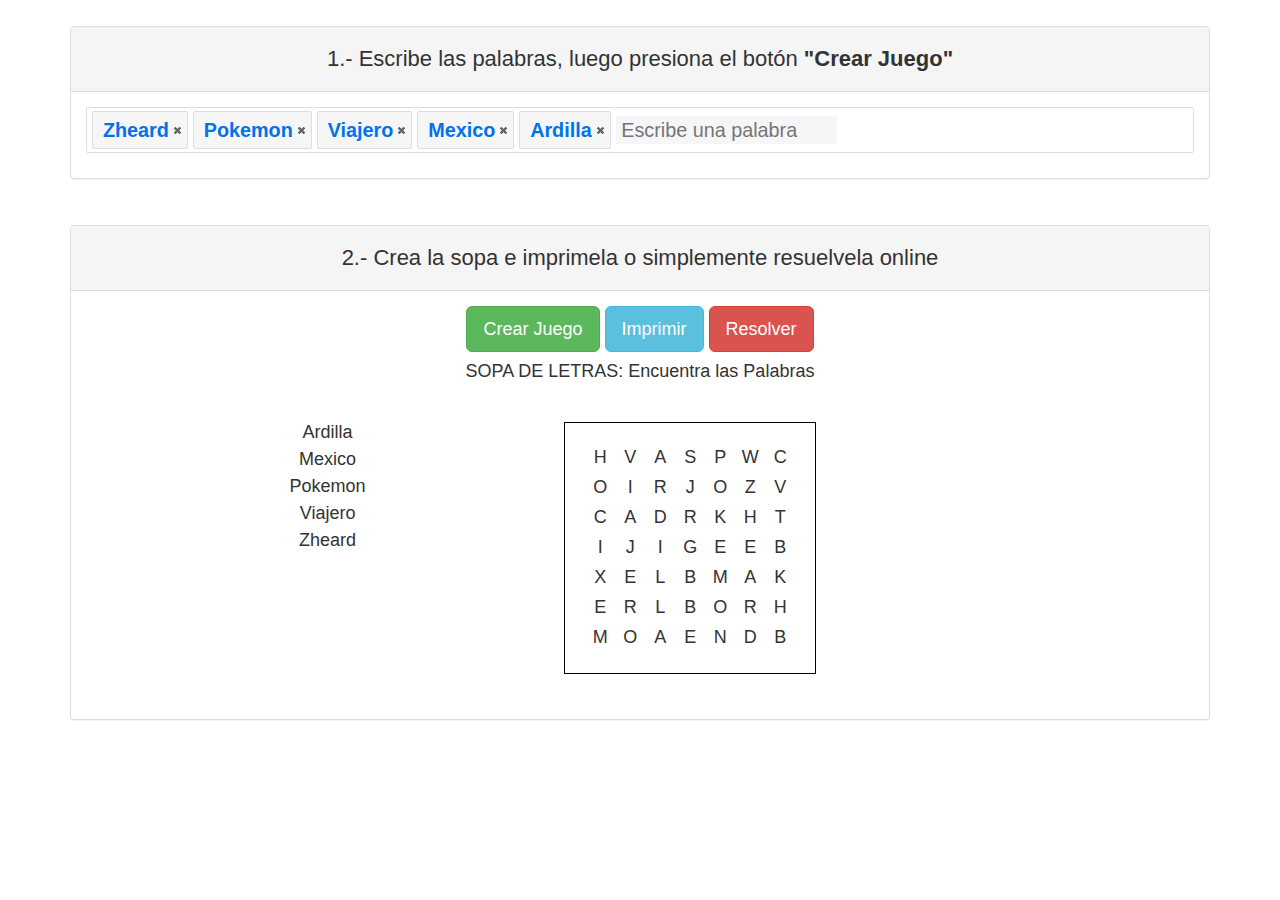
==== generador-sopa-letras/index.html @ 0c7762f1 "Update index.html" ====
﻿<!DOCTYPE html>
<html>
<head>
<meta content='width=device-width, initial-scale=1, minimum-scale=1, maximum-scale=1, user-scalable=yes' name='viewport'/>
<meta content='Genera tu sopa de letras online ingresa palabras y texto y crea tu sopa de letras para divertirte con tus amigos' property='og:description'/>
<meta content='Generador Sopator: Crea tu Sopa de letras Online' property='og:title'/>
<meta content='https://blog.zheard.net/' property='og:url'/>
<meta content='Genera tu sopa de letras online ingresa palabras y texto y crea tu sopa de letras para divertirte con tus amigos' property='og:description'/>
<meta content='El Blog de Zheard' property='og:site_name'/>
<meta content='' property='og:image'/>
  <title>Generador Sopator: Crea tu Sopa de letras Online</title>
<link rel="icon" type="image/x-icon" href="https://www.zheard.net/favicon.ico">
<link rel="stylesheet" type="text/css" href="style.css"  media="all">
<link rel="stylesheet" href="bootstrap.min.css" >
<link rel="stylesheet" type="text/css" href="jquery-ui.css">
<link href="jquery.tagit.css" rel="stylesheet" type="text/css">

<script type="text/javascript" src="jquery.min.js"></script> 
<script type="text/javascript" src="wordfind.js"></script> 
<script type="text/javascript" src="wordfindgame.js"></script> 
<script type="text/javascript" src="bootstrap.min.js" ></script>
<script type="text/javascript" src="jquery-ui.min.js"  ></script>
<script type="text/javascript" src="tag-it.js"></script>
<!-- Agrega estilos para dispositivos móviles -->
<style>
/* Estilo general */
#logo {
    display: none;
}

body {
    font-size: 18px;
}

.panel-heading h4 {
    font-size: 22px;
}

ul.tagit input[type="text"] {
    background-color: #f5f6f7;
}
ul.tagit input[type="text"]::before {
    content: "Ingrese aqui una palabra"; /* Texto del marcador de posición */
    font-style: italic; /* Estilo de fuente del marcador de posición */
}
/* Estilo para dispositivos móviles */
@media only screen and (max-width: 480px) {
    .panel-body,
    #zheard-sopa,
    #myTags {
        font-size: 16px;
    }
}
@media print {
        #logo {
	    display: block;position: fixed;top: 0;right: 0;}
    }	
	@media (min-width: 992px) {
    .col-md-3, .col-md-9 {
        float: left;
        position: relative;
        min-height: 1px;
    }

    .col-md-3 {
        width: 40%;
    }

    .col-md-9 {
        width: 60%;
    }
}
@media (max-width: 991.98px) {
    .col-md-3, .col-md-9 {
        width: 100%;
    /*    float: none; */
        font-size: 25px; 
    }
	ul.tagit {font-size: 25px;}
	#juego {margin: 30px 50px;}
}
</style>
</head>
<body>
    <style media="print">.ocultar {display:none;}.col-md-3 { width: 25%;float: left;}.col-md-9 {width: 75%;float: left;}
    </style>
<div id="logo">
    <img src="https://1.bp.blogspot.com/-X8JXwQRb5z0/YZ-yOfH1xqI/AAAAAAAAGxA/LHO5L8MPVjM6tdxojSiASZUcVAiCTLSlACNcBGAsYHQ/s120-rw/logo520.webp" alt="Logo Zheard">
</div>
<div class="container">
    <div class="row" id="zheard-sopa">
        
        <script type="text/javascript">
            var mytag;
            $(document).ready(function () {
                mytag = $("#myTags").tagit({});
				Crear();
            });
</script>
<div class="row  ocultar text-center">
   <script async src="https://pagead2.googlesyndication.com/pagead/js/adsbygoogle.js?client=ca-pub-4835951880689808"
     crossorigin="anonymous"></script>

<!-- Banner Medio adapt -->
<ins class="adsbygoogle"
     style="display:block"
     data-ad-client="ca-pub-4835951880689808"
     data-ad-slot="3298434302"
     data-ad-format="auto"
data-ad-channel="4815113973"
     data-full-width-responsive="true"></ins>
<script>
     (adsbygoogle = window.adsbygoogle || []).push({});
</script>
	
	<br />
    <div class="panel panel-default">
    <div class="panel-heading"><h4>1.- Escribe las palabras, luego presiona el botón <strong>"Crear Juego"</strong></h4></div>
    <div class="panel-body"><ul id="myTags">
    <li>Zheard</li>
    <li>Pokemon</li>
    <li>Viajero</li>
    <li>Mexico</li>
    <li>Ardilla</li>
</ul></div>
  </div>




    </div>
    

 
<div class="row text-center">
<div class="ocultar">
<!--ads--><br/>
</div>
<!--<div>-->

<div class="row">


     <div class="panel panel-default">
     <div class="panel-heading ocultar"><h4>2.- Crea la sopa e imprimela o simplemente resuelvela online</h4></div>
    <div class="panel-body">
    <div class="ocultar">
    <button onclick="Crear();" class="btn btn-success btn-lg"> Crear Juego</button>
  <button onclick="window.print();" class="btn btn-info btn-lg "> Imprimir</button>
	  
    <button id='solve' class="btn btn-danger btn-lg" >  Resolver</button>
    <!-- <a href="#" class="btn btn-default btn-lg" > Descargar</a>-->
        </div>
        <div class="row">
<B><H4>SOPA DE LETRAS: Encuentra las Palabras</H4></B>

        <div class="col-md-3">
                        <div id='Palabras'></div>

        </div>
                <div class="col-md-9">
                      <center><div id='juego'></div></center>

                </div>
         </div>
        
        

        



    </div>



  </div>



	
</div>


    
    
    <script>
    var words = [];
	var gamePuzzle;
	function Crear() {
    
	    datos = mytag[0].textContent.trim().split("×");
        
	    for (i = 0; i < (datos.length)-1; i++) {
	       words.push(datos[i]);

	    }
	    $('#Juegos').show();
	    gamePuzzle = wordfindgame.create(datos, '#juego', '#Palabras');
	    var puzzle = wordfind.newPuzzle(datos, { height: 18, width: 18, fillBlanks: false });
        wordfind.print(puzzle);   
      }
		$('#solve').click( function() {wordfindgame.solve(gamePuzzle, words);});


    </script>
<!--    </div>-->
	<div style='display:none' align='center'> <img alt="zheard" border="0" width="80" src="https://whos.amung.us/swidget/compunetsi.png" height="2" /></div>
</body>
</html>
---- generador-sopa-letras/style.css ----
/**
* Wordfind.js 0.0.1
* (c) 2012 Bill, BunKat LLC.
* Wordfind is freely distributable under the MIT license.
* For all details and documentation:
*     http://github.com/bunkat/wordfind
*/

p {
  font: 22pt sans-serif;
  margin: 20px 20px 0px 20px;
}

/**
* Styles for the puzzle
*/
#juego {
  border: 1px solid black;
  padding: 20px;
  float: left;
  margin: 30px 20px;
}

#juego div {
  width: 100%;
  margin: 0 auto;
}

/* style for each square in the puzzle */
#juego .puzzleSquare {
  height: 30px;
  width: 30px;
  text-transform: uppercase;
  background-color: white;
  border: 0;
  font: 1em sans-serif;
}

button::-moz-focus-inner {
  border: 0;
}

/* indicates when a square has been selected */
#juego .selected {
  background-color: orange;
}

/* indicates that the square is part of a word that has been found */ 
#juego .found {
  background-color: blue;
  color: white;
}

#juego .solved {
  background-color: purple;
  color: white;
}

/* indicates that all words have been found */
#juego .complete {
  background-color: green;
}


#Palabras {
        padding-top: 21px;
}
#Palabras ul {
  list-style-type: none;
}

#Palabras li {
  padding: 3px 0;
  font: 1em sans-serif;
}

/* indicates that the word has been found */
#Palabras .wordFound {
  text-decoration: line-through;
  color: gray;
}
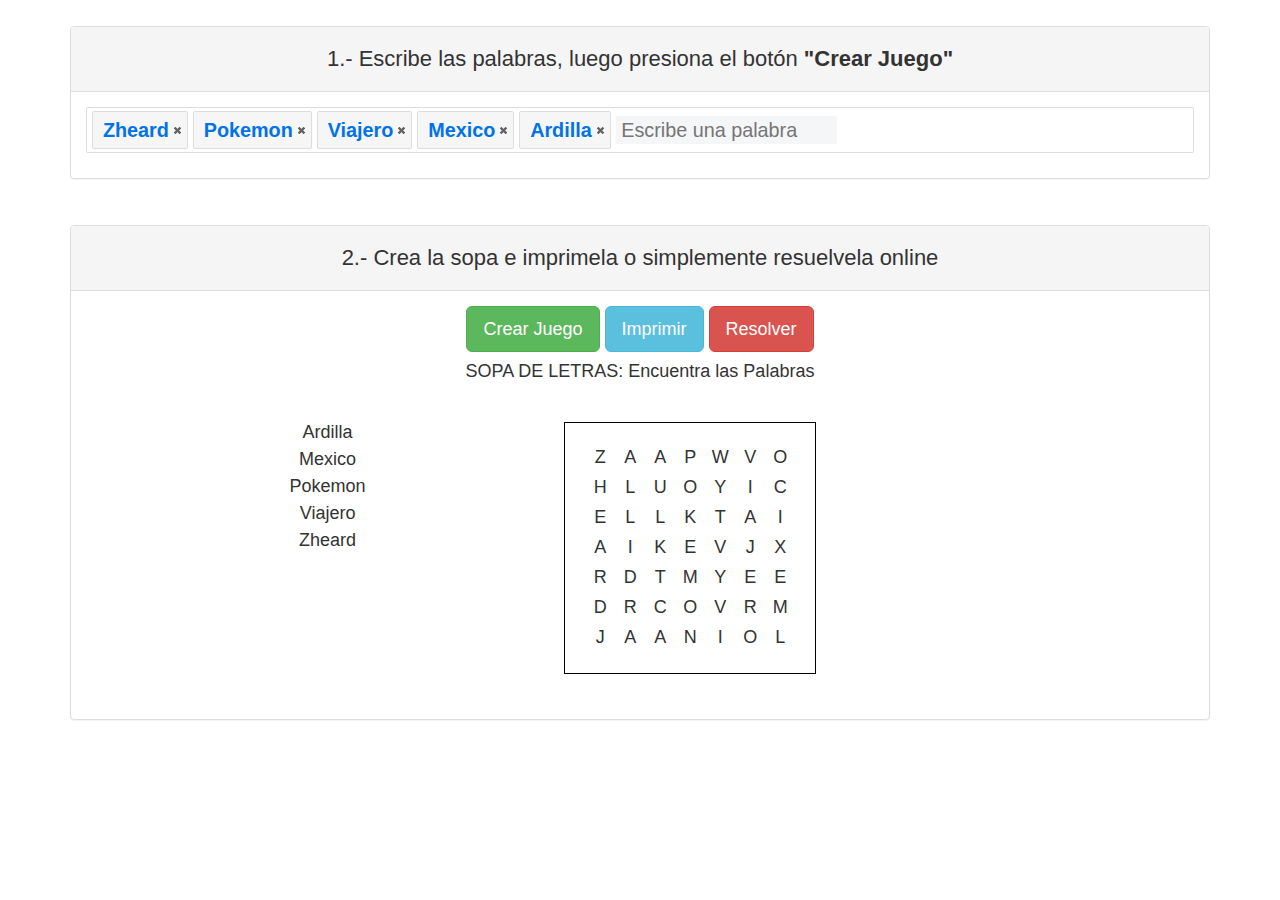
==== commit 5094eff1: "Update index.html" ====
--- a/generador-sopa-letras/index.html
+++ b/generador-sopa-letras/index.html
@@ -74,10 +74,11 @@
     .col-md-3, .col-md-9 {
         width: 100%;
     /*    float: none; */
-        font-size: 25px; 
+        font-size: 20px; 
     }
 	ul.tagit {font-size: 25px;}
-	#juego {margin: 30px 50px;}
+	#juego {margin: 30px -20px;padding: 20px 10px;text-align:center}
+	
 }
 </style>
 </head>
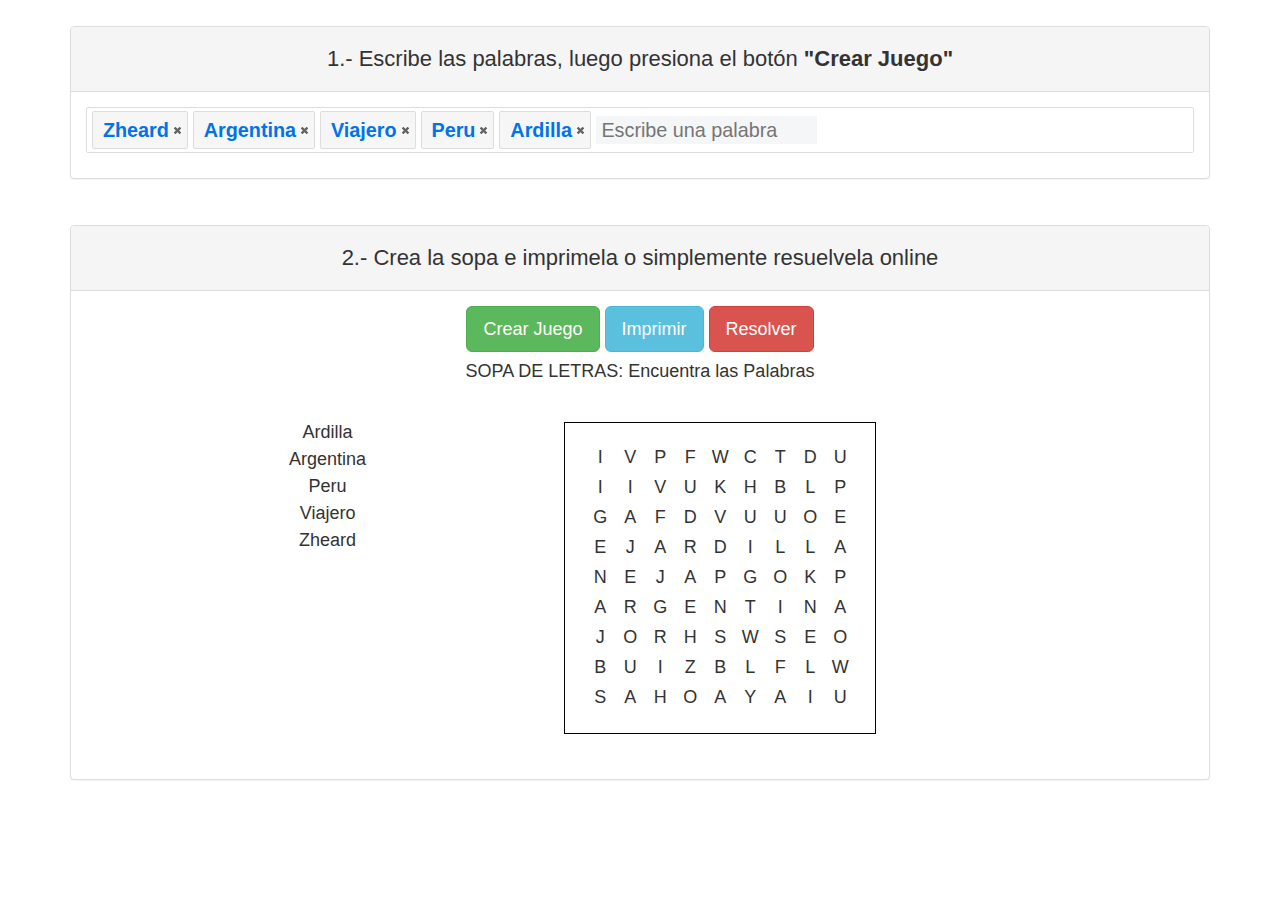
==== commit 36969546: "Update index.html" ====
--- a/generador-sopa-letras/index.html
+++ b/generador-sopa-letras/index.html
@@ -77,7 +77,7 @@
         font-size: 20px; 
     }
 	ul.tagit {font-size: 25px;}
-	#juego {margin: 30px -20px;padding: 20px 10px;text-align:center}
+	#juego {margin: 30px -25px;padding: 20px 8px;text-align:center}
 	
 }
 </style>
@@ -119,9 +119,9 @@
     <div class="panel-heading"><h4>1.- Escribe las palabras, luego presiona el botón <strong>"Crear Juego"</strong></h4></div>
     <div class="panel-body"><ul id="myTags">
     <li>Zheard</li>
-    <li>Pokemon</li>
+    <li>Argentina</li>
     <li>Viajero</li>
-    <li>Mexico</li>
+    <li>Peru</li>
     <li>Ardilla</li>
 </ul></div>
   </div>
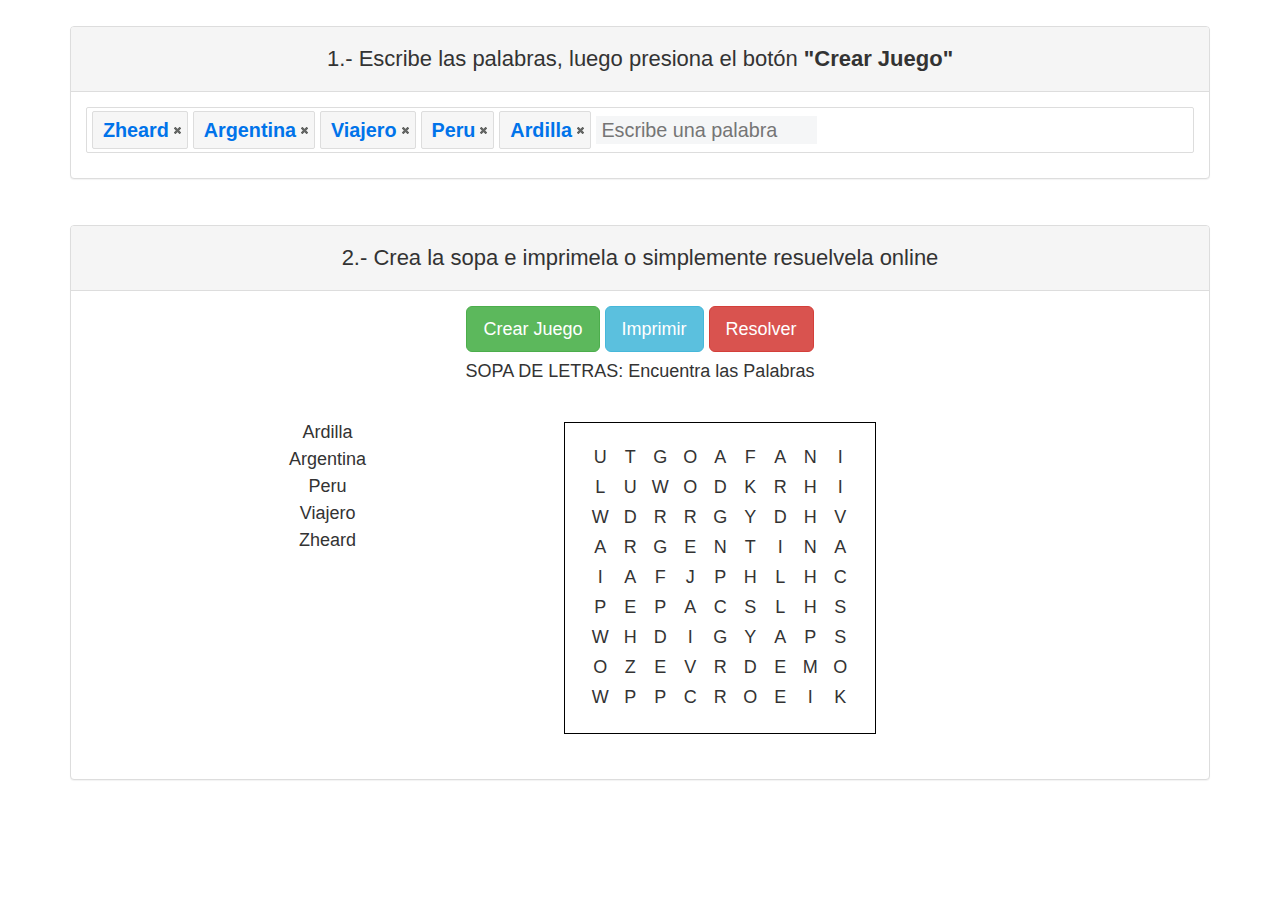
==== commit 7b8d3770: "Update index.html" ====
--- a/generador-sopa-letras/index.html
+++ b/generador-sopa-letras/index.html
@@ -74,7 +74,7 @@
     .col-md-3, .col-md-9 {
         width: 100%;
     /*    float: none; */
-        font-size: 20px; 
+    /*     font-size: 20px; */
     }
 	ul.tagit {font-size: 25px;}
 	#juego {margin: 30px -25px;padding: 20px 8px;text-align:center}
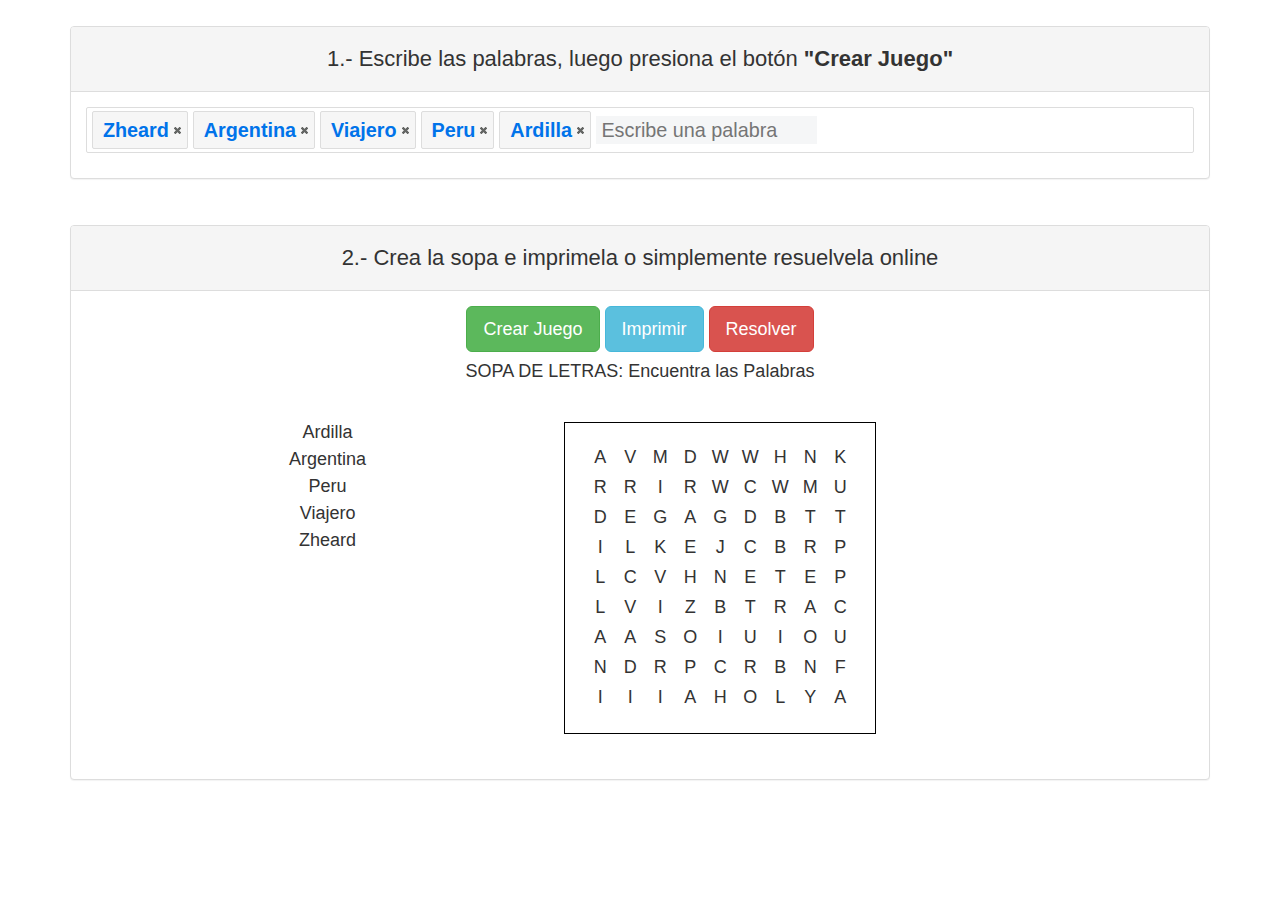
==== commit 67f4654a: "Update index.html" ====
--- a/generador-sopa-letras/index.html
+++ b/generador-sopa-letras/index.html
@@ -72,14 +72,24 @@
 }
 @media (max-width: 991.98px) {
     .col-md-3, .col-md-9 {
-        width: 100%;
-    /*    float: none; */
+        display: inline;
+        float: none; 
     /*     font-size: 20px; */
     }
 	ul.tagit {font-size: 25px;}
-	#juego {margin: 30px -25px;padding: 20px 8px;text-align:center}
-	
-}
+	#juego {margin: 30px 0px;padding: 20px 8px;text-align:center}
+	#juego .puzzleSquare {}
+}
+@media (max-width: 400px) {
+    .col-md-3, .col-md-9 {
+        display: inline;
+       float: none
+    /*     font-size: 16px; */
+    }
+	ul.tagit {font-size: 20px;}
+	#juego {margin: 20px 0px;padding: 15px 8px;text-align:center}
+	#juego .puzzleSquare {}
+}	
 </style>
 </head>
 <body>
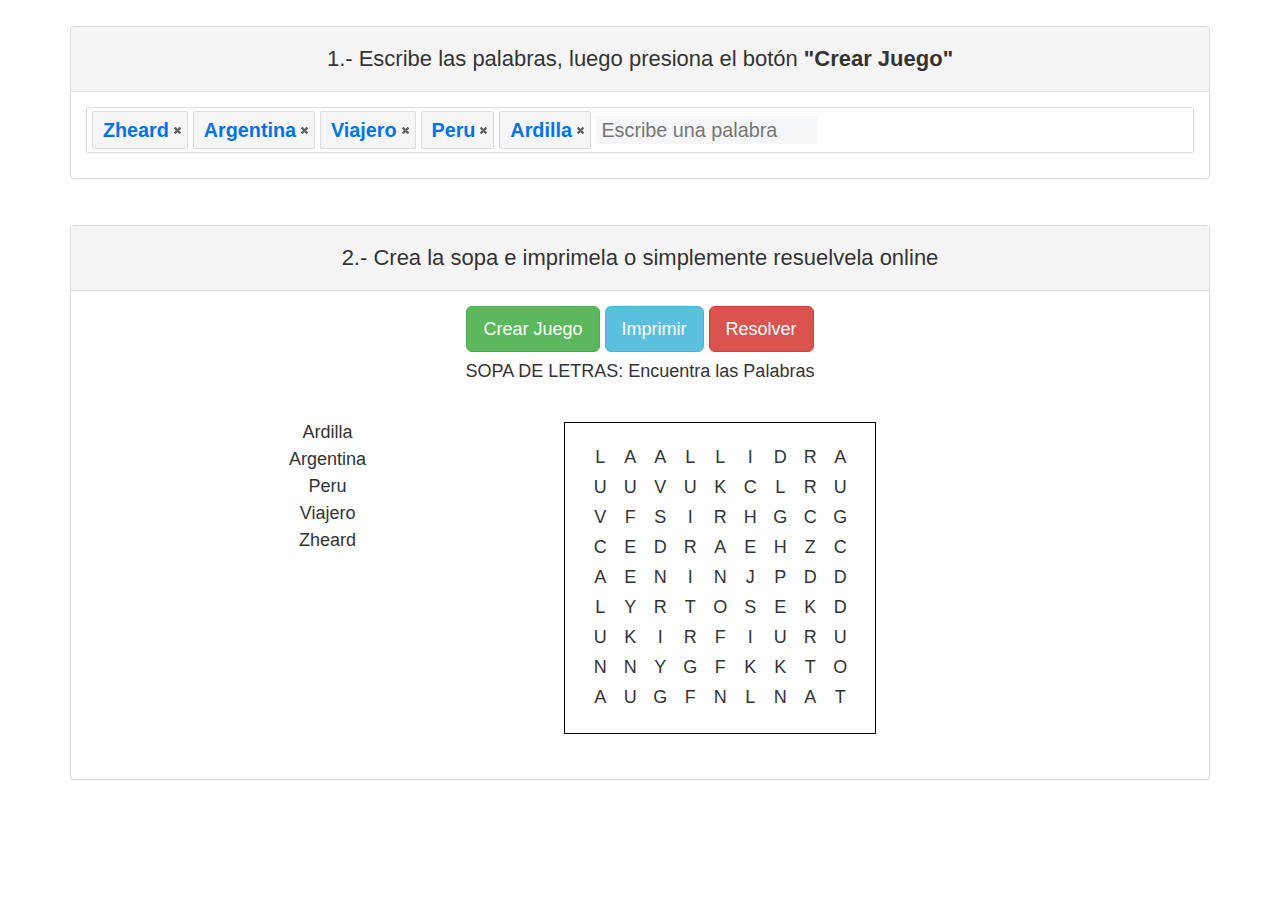
==== commit 7f8e2a5a: "Update index.html" ====
--- a/generador-sopa-letras/index.html
+++ b/generador-sopa-letras/index.html
@@ -45,10 +45,13 @@
 }
 /* Estilo para dispositivos móviles */
 @media only screen and (max-width: 480px) {
+	body {
+    font-size: 16px;
+}
     .panel-body,
     #zheard-sopa,
     #myTags {
-        font-size: 16px;
+        font-size: 14px;
     }
 }
 @media print {
@@ -78,9 +81,11 @@
     }
 	ul.tagit {font-size: 25px;}
 	#juego {margin: 30px 0px;padding: 20px 8px;text-align:center}
-	#juego .puzzleSquare {}
-}
-@media (max-width: 400px) {
+	#juego .puzzleSquare {width:28px;height:28px}
+}
+@media (max-width: 400px) {body {
+    font-size: 16px;
+}
     .col-md-3, .col-md-9 {
         display: inline;
        float: none
@@ -88,7 +93,7 @@
     }
 	ul.tagit {font-size: 20px;}
 	#juego {margin: 20px 0px;padding: 15px 8px;text-align:center}
-	#juego .puzzleSquare {}
+	#juego .puzzleSquare {width:25px;height:25px}
 }	
 </style>
 </head>
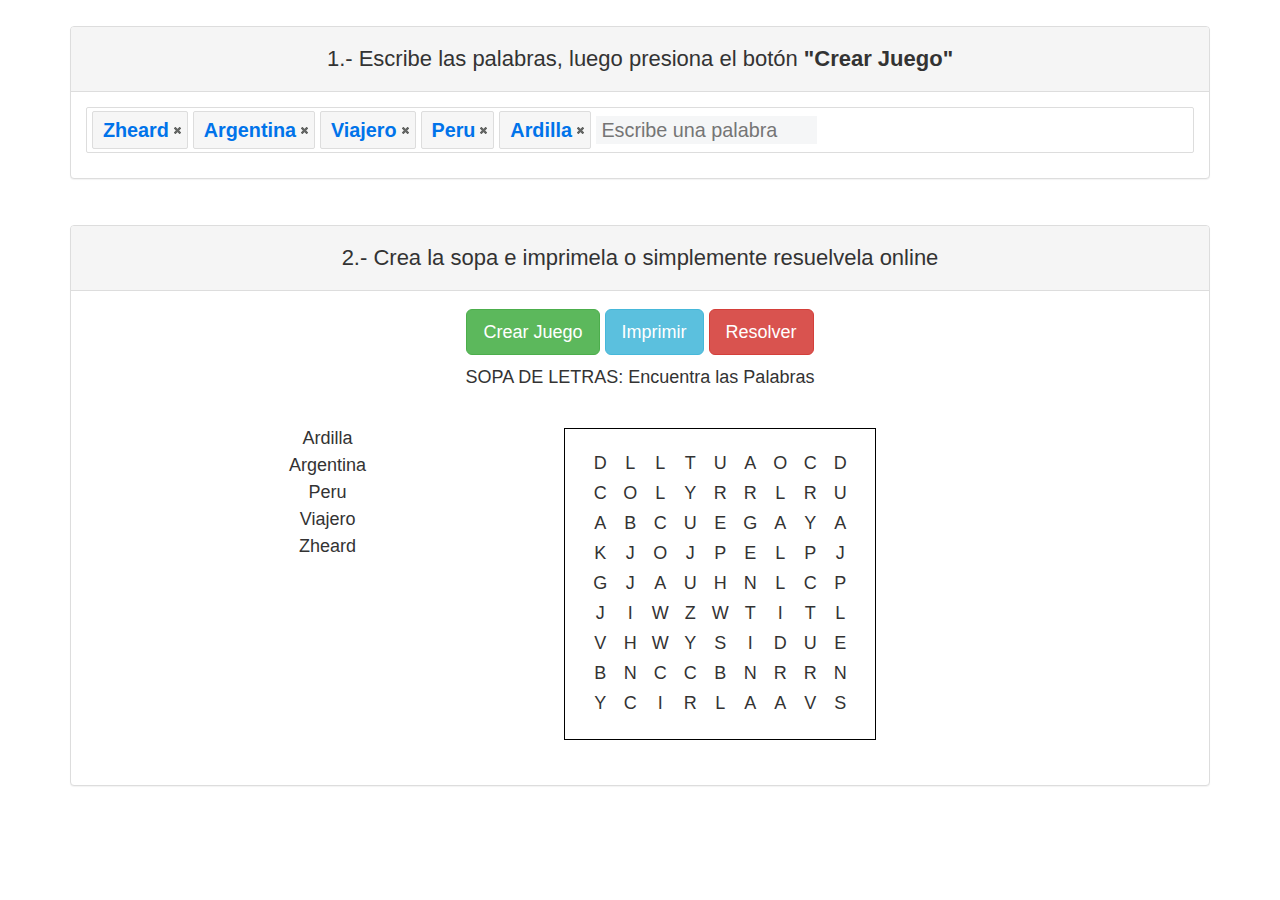
==== commit ee65f7a5: "Update index.html" ====
--- a/generador-sopa-letras/index.html
+++ b/generador-sopa-letras/index.html
@@ -27,10 +27,8 @@
 #logo {
     display: none;
 }
-
-body {
-    font-size: 18px;
-}
+.btn-group-lg>.btn, .btn-lg {margin: 3px 0px;}
+body {font-size: 18px;}
 
 .panel-heading h4 {
     font-size: 22px;
@@ -82,6 +80,8 @@
 	ul.tagit {font-size: 25px;}
 	#juego {margin: 30px 0px;padding: 20px 8px;text-align:center}
 	#juego .puzzleSquare {width:28px;height:28px}
+	.btn-group-lg>.btn, .btn-lg {    font-size: 16px;    line-height: 1;}
+	#Palabras {padding-top: 5px;}
 }
 @media (max-width: 400px) {body {
     font-size: 16px;
@@ -94,6 +94,7 @@
 	ul.tagit {font-size: 20px;}
 	#juego {margin: 20px 0px;padding: 15px 8px;text-align:center}
 	#juego .puzzleSquare {width:25px;height:25px}
+	.btn-group-lg>.btn, .btn-lg {    font-size: 14px;    line-height: 1;}
 }	
 </style>
 </head>
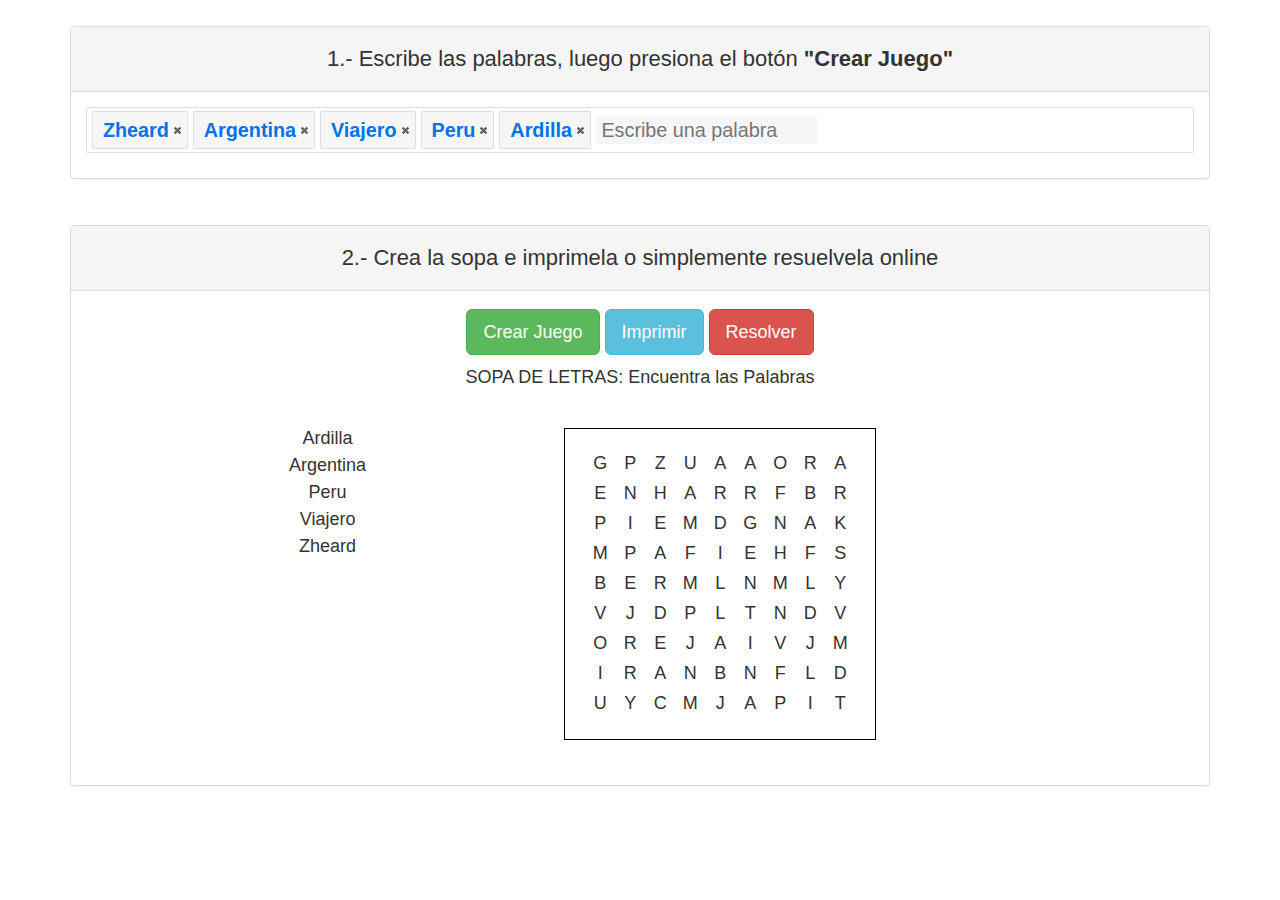
==== commit dab0dc0f: "Update index.html" ====
--- a/generador-sopa-letras/index.html
+++ b/generador-sopa-letras/index.html
@@ -43,9 +43,7 @@
 }
 /* Estilo para dispositivos móviles */
 @media only screen and (max-width: 480px) {
-	body {
-    font-size: 16px;
-}
+	body {font-size: 16px;}
     .panel-body,
     #zheard-sopa,
     #myTags {
@@ -129,8 +127,7 @@
 <script>
      (adsbygoogle = window.adsbygoogle || []).push({});
 </script>
-	
-	<br />
+<br />
     <div class="panel panel-default">
     <div class="panel-heading"><h4>1.- Escribe las palabras, luego presiona el botón <strong>"Crear Juego"</strong></h4></div>
     <div class="panel-body"><ul id="myTags">
@@ -141,24 +138,14 @@
     <li>Ardilla</li>
 </ul></div>
   </div>
-
-
-
-
-    </div>
-    
-
- 
+ </div>
 <div class="row text-center">
 <div class="ocultar">
 <!--ads--><br/>
 </div>
 <!--<div>-->
-
 <div class="row">
-
-
-     <div class="panel panel-default">
+ <div class="panel panel-default">
      <div class="panel-heading ocultar"><h4>2.- Crea la sopa e imprimela o simplemente resuelvela online</h4></div>
     <div class="panel-body">
     <div class="ocultar">
@@ -177,31 +164,9 @@
         </div>
                 <div class="col-md-9">
                       <center><div id='juego'></div></center>
-
-                </div>
-         </div>
-        
-        
-
-        
-
-
-
-    </div>
-
-
-
-  </div>
-
-
-
-	
+ </div> </div></div></div>
 </div>
-
-
-    
-    
-    <script>
+<script>
     var words = [];
 	var gamePuzzle;
 	function Crear() {
@@ -219,9 +184,8 @@
       }
 		$('#solve').click( function() {wordfindgame.solve(gamePuzzle, words);});
 
-
-    </script>
+</script>
 <!--    </div>-->
-	<div style='display:none' align='center'> <img alt="zheard" border="0" width="80" src="https://whos.amung.us/swidget/compunetsi.png" height="2" /></div>
+<div style='display:none' align='center'> <img alt="zheard" border="0" width="80" src="https://whos.amung.us/swidget/compunetsi.png" height="2" /></div>
 </body>
 </html>
